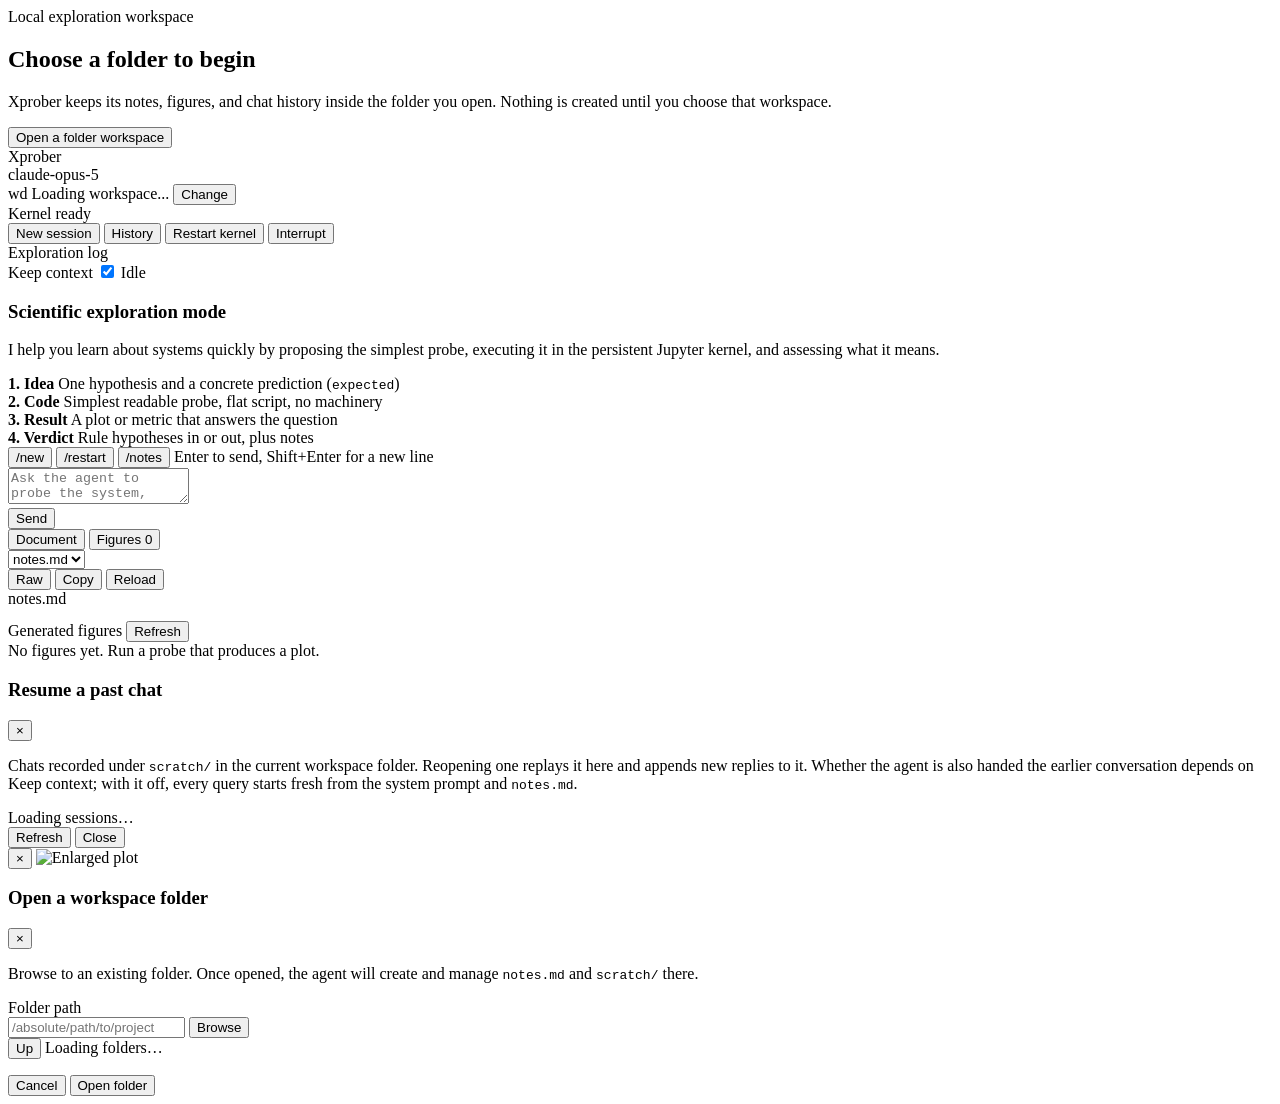
==== xprober/web/static/index.html @ b9354963 "feat: migrate and rebrand as Xprober" ====
<!DOCTYPE html>
<html lang="en">
<head>
  <meta charset="UTF-8">
  <meta name="viewport" content="width=device-width, initial-scale=1.0">
  <title>Xprober</title>
  <meta name="description" content="Local web app dashboard for hypothesis-driven scientific exploration with persistent Jupyter kernel and live markdown reader.">
  <link rel="preconnect" href="https://fonts.googleapis.com">
  <link rel="preconnect" href="https://fonts.gstatic.com" crossorigin>
  <link href="https://fonts.googleapis.com/css2?family=Architects+Daughter&family=IBM+Plex+Mono:wght@400;500;600&family=Inter:wght@400;500;600&display=swap" rel="stylesheet">
  <!-- Markdown & Code Highlighting Libraries with Fallback -->
  <link rel="stylesheet" href="https://cdn.jsdelivr.net/gh/highlightjs/cdn-release@11.9.0/build/styles/github.min.css">
  <script src="https://cdn.jsdelivr.net/npm/marked/marked.min.js"></script>
  <script src="https://cdn.jsdelivr.net/gh/highlightjs/cdn-release@11.9.0/build/highlight.min.js"></script>
  <!-- Hand-drafted chrome: rough.js frames, rough-notation annotations -->
  <script src="https://cdn.jsdelivr.net/npm/roughjs@4.6.6/bundled/rough.js"></script>
  <script src="https://cdn.jsdelivr.net/npm/rough-notation@0.5.1/lib/rough-notation.iife.js"></script>
  <link rel="stylesheet" href="/static/css/base.css">
  <link rel="stylesheet" href="/static/css/components.css">
  <link rel="stylesheet" href="/static/css/layout.css">
  <link rel="stylesheet" href="/static/css/chat.css">
  <link rel="stylesheet" href="/static/css/viewer.css">
  <link rel="stylesheet" href="/static/css/modals.css">
  <link rel="stylesheet" href="/static/css/lightbox.css">
  <link rel="stylesheet" href="/static/css/responsive.css">
</head>
<body>
  <section class="landing-screen" id="landing-screen">
    <div class="landing-card">
      <span class="landing-kicker">Local exploration workspace</span>
      <h1>Choose a folder to begin</h1>
      <p>
        Xprober keeps its notes, figures, and chat history inside the folder you open.
        Nothing is created until you choose that workspace.
      </p>
      <button class="btn btn-primary landing-open-button" id="btn-open-workspace" type="button">
        Open a folder workspace
      </button>
    </div>
  </section>

  <div class="app-container hidden" id="workspace-app">
    <!-- Top Navigation Header -->
    <header class="app-header" id="app-header">
      <div class="header-left">
        <div class="brand">
          <span class="brand-title">Xprober</span>
        </div>
        <span class="badge model-badge" id="model-badge">claude-opus-5</span>
      </div>

      <!-- Workspace Folder Selector -->
      <div class="header-center">
        <div class="workspace-pill" id="workspace-pill" title="Click to change workspace folder">
          <span class="pill-label">wd</span>
          <span class="workspace-path" id="workspace-path">Loading workspace...</span>
          <button class="btn btn-xs btn-outline" id="btn-change-folder" type="button">Change</button>
        </div>
      </div>

      <!-- Controls & Status -->
      <div class="header-right">
        <div class="status-indicator" id="kernel-status" title="Kernel status">
          <span class="status-dot green" id="kernel-dot"></span>
          <span class="status-text" id="kernel-text">Kernel ready</span>
        </div>
        <button class="btn btn-sm btn-ghost" id="btn-new-session" title="Start new session (same kernel)" type="button">
          <span>New session</span>
        </button>
        <button class="btn btn-sm btn-ghost" id="btn-history" title="Resume a past chat from this workspace" type="button">
          <span>History</span>
        </button>
        <button class="btn btn-sm btn-ghost" id="btn-restart-kernel" title="Restart Jupyter kernel (clears in-memory state)" type="button">
          <span>Restart kernel</span>
        </button>
        <button class="btn btn-sm btn-danger-outline hidden" id="btn-interrupt" title="Interrupt running probe" type="button">
          <span>Interrupt</span>
        </button>
      </div>
    </header>

    <!-- Main Split Screen -->
    <main class="split-screen" id="split-screen">
      <!-- Left Half: Chat Dashboard -->
      <section class="pane pane-chat" id="pane-chat">
        <div class="chat-header">
          <div class="pane-title">
            <span>Exploration log</span>
          </div>
          <div class="chat-header-actions">
            <label class="toggle-label switch-label" id="context-control" title="Keep the conversation across messages, as the CLI does. Off: every message starts fresh from the system prompt plus notes.md.">
              <span class="toggle-text">Keep context</span>
              <input type="checkbox" id="context-toggle" class="switch-input" checked>
              <span class="switch" aria-hidden="true"></span>
            </label>
            <span class="badge" id="chat-status-badge">Idle</span>
          </div>
        </div>

        <!-- Chat Messages -->
        <div class="chat-messages" id="chat-messages">
          <!-- Initial Welcome Card -->
          <div class="message-card system-welcome" id="system-welcome">
            <div class="welcome-header">
              <h3>Scientific exploration mode</h3>
            </div>
            <p>I help you learn about systems quickly by proposing the simplest probe, executing it in the persistent Jupyter kernel, and assessing what it means.</p>
            <div class="exploration-steps">
              <div class="step-item"><strong>1. Idea</strong> One hypothesis and a concrete prediction (<code>expected</code>)</div>
              <div class="step-item"><strong>2. Code</strong> Simplest readable probe, flat script, no machinery</div>
              <div class="step-item"><strong>3. Result</strong> A plot or metric that answers the question</div>
              <div class="step-item"><strong>4. Verdict</strong> Rule hypotheses in or out, plus notes</div>
            </div>
          </div>
        </div>

        <!-- Chat Input Form -->
        <div class="chat-input-container">
          <!-- Slash command helper chips -->
          <div class="command-chips">
            <button type="button" class="chip" data-cmd="/new">/new</button>
            <button type="button" class="chip" data-cmd="/restart">/restart</button>
            <button type="button" class="chip" data-cmd="/notes">/notes</button>
            <span class="chips-hint">Enter to send, Shift+Enter for a new line</span>
          </div>

          <form class="chat-form" id="chat-form">
            <textarea
              id="prompt-input"
              class="prompt-input"
              rows="2"
              placeholder="Ask the agent to probe the system, e.g. inspect the files in this folder, check data columns, test a model"
              required
            ></textarea>
            <div class="input-actions">
              <button type="submit" class="btn btn-primary" id="btn-send">
                <span id="send-btn-text">Send</span>
              </button>
            </div>
          </form>
        </div>
      </section>

      <!-- Draggable Gutter / Divider -->
      <div class="gutter" id="gutter" title="Drag to resize panes"></div>

      <!-- Right Half: Markdown & Media Viewer -->
      <section class="pane pane-viewer" id="pane-viewer">
        <div class="viewer-header">
          <!-- Left: Tab navigation -->
          <div class="viewer-tabs">
            <button class="tab-btn active" id="tab-doc" data-tab="doc" type="button">
              Document
            </button>
            <button class="tab-btn" id="tab-plots" data-tab="plots" type="button">
              Figures <span class="badge badge-sm" id="plots-count">0</span>
            </button>
          </div>

          <!-- Right: Document Actions -->
          <div class="viewer-actions">
            <!-- File Selector Dropdown -->
            <div class="file-selector-wrapper" id="file-selector-wrapper">
              <select id="file-select" class="file-select" title="Select markdown document">
                <option value="notes.md">notes.md</option>
              </select>
            </div>

            <!-- Raw / Rendered Toggle -->
            <button class="btn btn-xs btn-ghost" id="btn-toggle-raw" type="button" title="Toggle raw markdown / rendered view">
              Raw
            </button>

            <!-- Copy Content Button -->
            <button class="btn btn-xs btn-ghost" id="btn-copy-doc" type="button" title="Copy markdown to clipboard">
              Copy
            </button>

            <!-- Refresh Button -->
            <button class="btn btn-xs btn-ghost" id="btn-refresh-doc" type="button" title="Reload active document">
              Reload
            </button>
          </div>
        </div>

        <!-- Document Viewer Content Area -->
        <div class="viewer-content">
          <!-- Document Reader Tab View -->
          <div class="tab-view active" id="view-doc">
            <div class="doc-header-info" id="doc-header-info">
              <span class="doc-path-label" id="doc-path-label">notes.md</span>
              <span class="doc-meta-label" id="doc-meta-label"></span>
            </div>
            <article class="markdown-body" id="markdown-container">
              <!-- Rendered markdown inserted here -->
            </article>
            <pre class="raw-markdown hidden" id="raw-markdown-container"><code></code></pre>
          </div>

          <!-- Plots Gallery Tab View -->
          <div class="tab-view hidden" id="view-plots">
            <div class="plots-gallery-header">
              <span class="gallery-title">Generated figures</span>
              <button class="btn btn-xs btn-outline" id="btn-refresh-plots" type="button">Refresh</button>
            </div>
            <div class="plots-grid" id="plots-grid">
              <div class="empty-state">No figures yet. Run a probe that produces a plot.</div>
            </div>
          </div>
        </div>
      </section>
    </main>

    <!-- Chat History Modal -->
    <div class="modal-backdrop hidden" id="history-modal">
      <div class="modal-dialog modal-dialog-wide">
        <div class="modal-header">
          <h3>Resume a past chat</h3>
          <button class="modal-close" id="history-modal-close" type="button">&times;</button>
        </div>
        <div class="modal-body">
          <p class="modal-help">
            Chats recorded under <code>scratch/</code> in the current workspace folder. Reopening one replays it here and appends new replies to it. Whether the agent is also handed the earlier conversation depends on <span class="nowrap">Keep context</span>; with it off, every query starts fresh from the system prompt and <code>notes.md</code>.
          </p>
          <div class="session-list" id="session-list">
            <div class="empty-state">Loading sessions&hellip;</div>
          </div>
          <div class="modal-actions">
            <button type="button" class="btn btn-xs btn-outline" id="btn-refresh-sessions">Refresh</button>
            <button type="button" class="btn btn-ghost" id="history-modal-cancel">Close</button>
          </div>
        </div>
      </div>
    </div>

    <!-- Image Lightbox Modal -->
    <div class="lightbox-backdrop hidden" id="lightbox-modal">
      <div class="lightbox-content">
        <button class="lightbox-close" id="lightbox-close" type="button">&times;</button>
        <img id="lightbox-img" src="" alt="Enlarged plot">
        <div class="lightbox-caption" id="lightbox-caption"></div>
      </div>
    </div>
  </div>

  <!-- The workspace picker is outside #workspace-app so it remains visible
       while the dashboard is hidden on the landing screen. -->
  <div class="modal-backdrop hidden" id="folder-modal">
    <div class="modal-dialog modal-dialog-folder">
      <div class="modal-header">
        <h3 id="folder-modal-title">Open a workspace folder</h3>
        <button class="modal-close" id="modal-close" type="button">&times;</button>
      </div>
      <div class="modal-body">
        <p class="modal-help" id="folder-modal-help">
          Browse to an existing folder. Once opened, the agent will create and manage <code>notes.md</code> and <code>scratch/</code> there.
        </p>
        <form id="folder-form">
          <div class="form-group">
            <label for="new-folder-input">Folder path</label>
            <div class="folder-path-control">
              <input
                type="text"
                id="new-folder-input"
                class="form-input"
                placeholder="/absolute/path/to/project"
                required
              >
              <button type="button" class="btn btn-xs btn-outline" id="btn-folder-go">Browse</button>
            </div>
          </div>

          <div class="folder-navigator" aria-label="Folder navigator">
            <div class="folder-navigator-header">
              <button type="button" class="btn btn-xs btn-outline" id="btn-folder-up">Up</button>
              <span class="folder-navigator-path" id="folder-browser-path">Loading folders…</span>
            </div>
            <div class="folder-list" id="folder-list" role="list"></div>
          </div>
          <p class="folder-picker-error hidden" id="folder-picker-error" role="alert"></p>

          <div class="modal-actions">
            <button type="button" class="btn btn-ghost" id="modal-cancel">Cancel</button>
            <button type="submit" class="btn btn-primary" id="modal-submit">Open folder</button>
          </div>
        </form>
      </div>
    </div>
  </div>

  <script type="module" src="/static/js/main.js"></script>
  <script src="/static/js/sketch.js"></script>
</body>
</html>
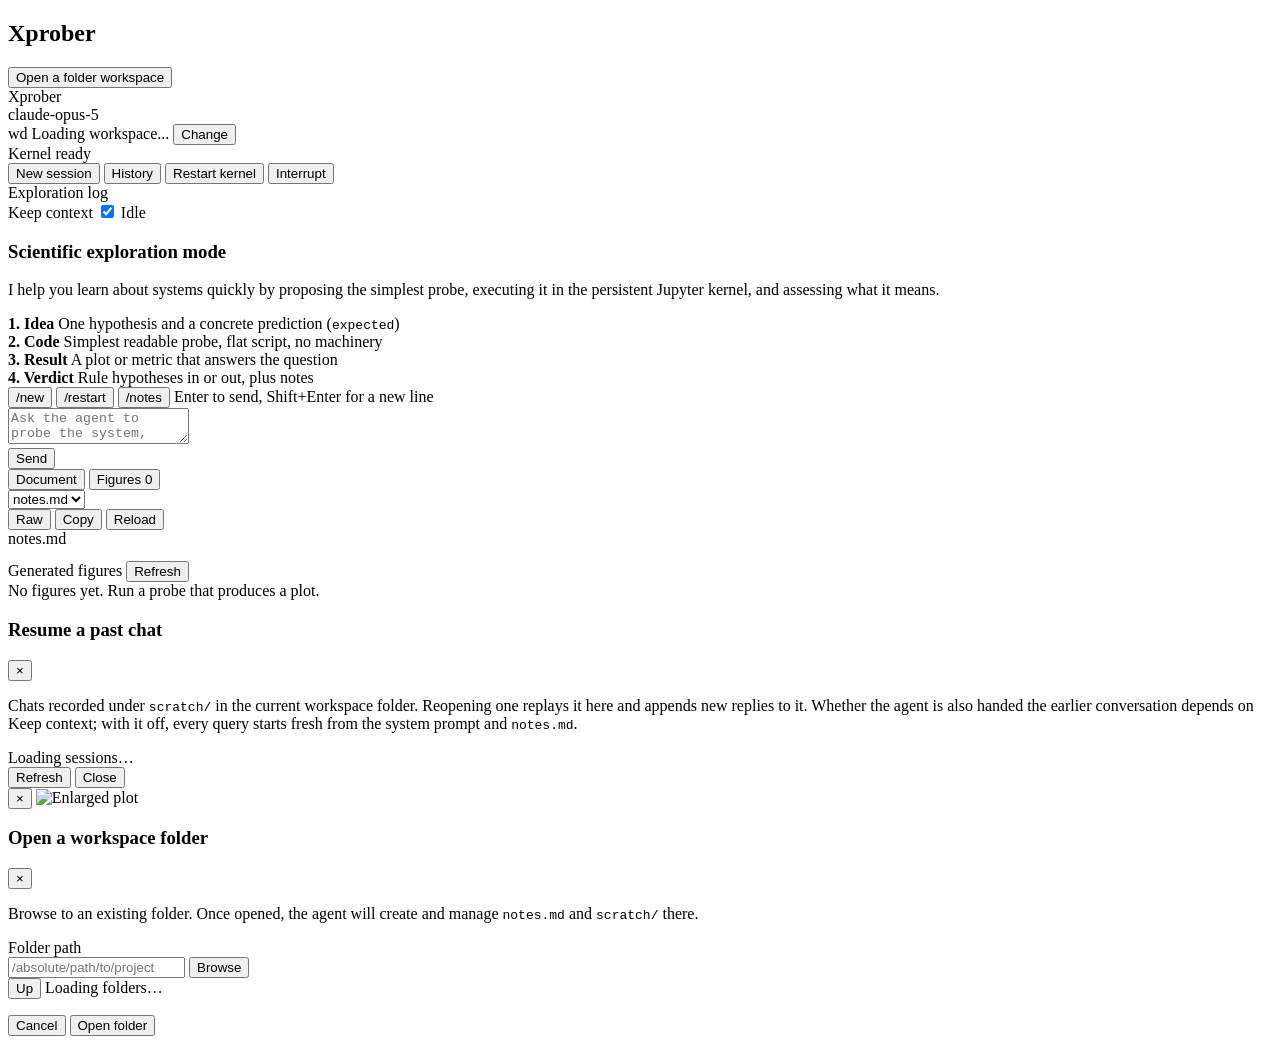
==== commit 38fc2a29: "feat: streamline workspace landing and history" ====
--- a/xprober/web/static/index.html
+++ b/xprober/web/static/index.html
@@ -27,15 +27,11 @@
 <body>
   <section class="landing-screen" id="landing-screen">
     <div class="landing-card">
-      <span class="landing-kicker">Local exploration workspace</span>
-      <h1>Choose a folder to begin</h1>
-      <p>
-        Xprober keeps its notes, figures, and chat history inside the folder you open.
-        Nothing is created until you choose that workspace.
-      </p>
+      <h1>Xprober</h1>
       <button class="btn btn-primary landing-open-button" id="btn-open-workspace" type="button">
         Open a folder workspace
       </button>
+      <div class="recent-workspaces" id="recent-workspaces" aria-label="Recent projects"></div>
     </div>
   </section>
 
@@ -288,7 +284,7 @@
     </div>
   </div>
 
-  <script type="module" src="/static/js/main.js"></script>
-  <script src="/static/js/sketch.js"></script>
+  <script type="module" src="/static/js/main.js?v=20260906-1"></script>
+  <script src="/static/js/sketch.js?v=20260906-1"></script>
 </body>
 </html>
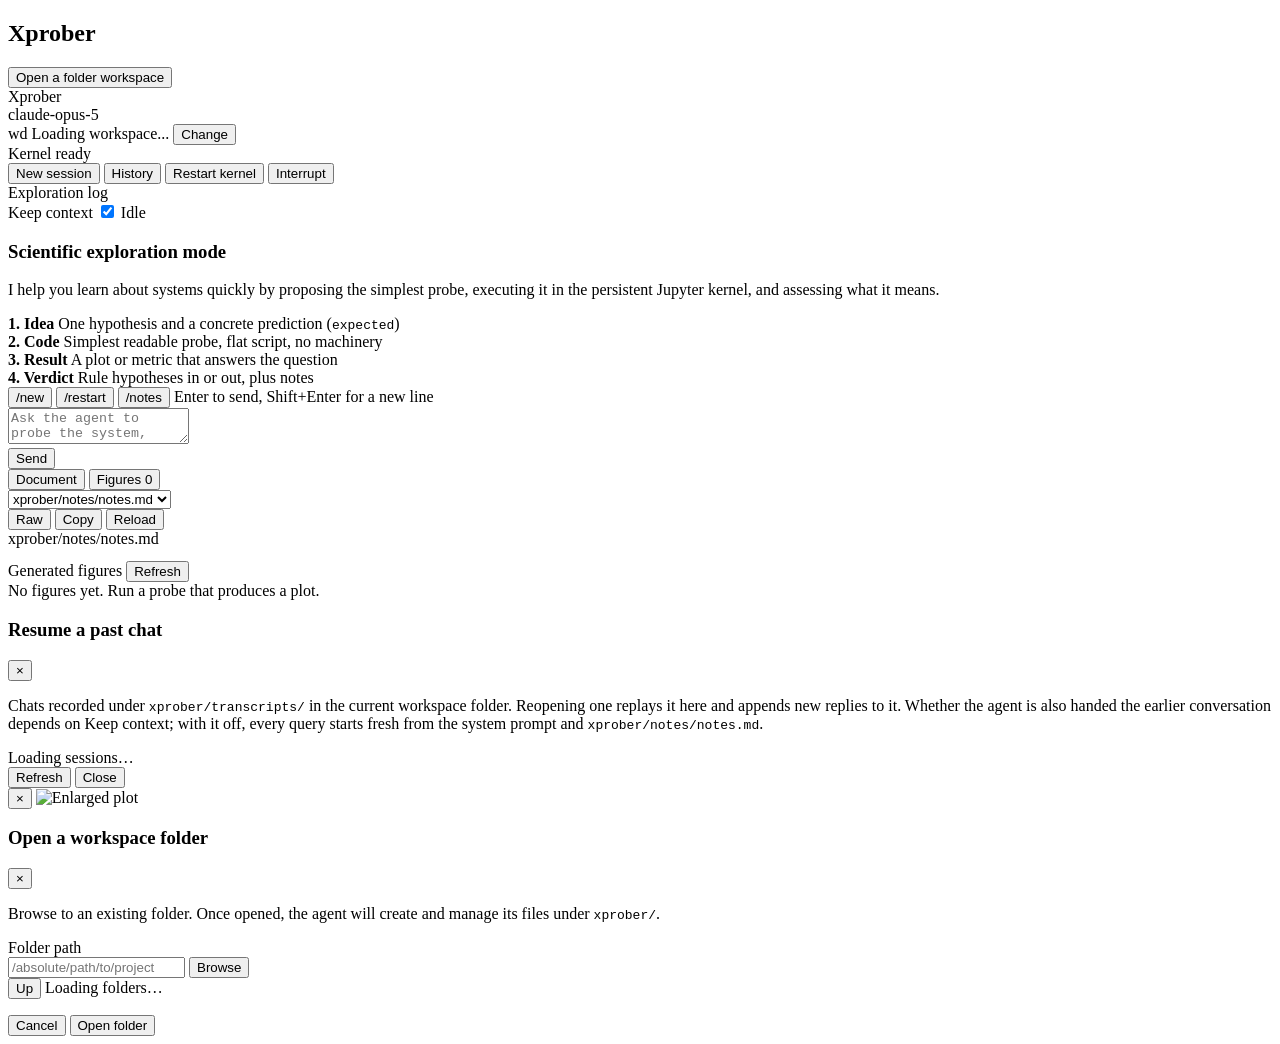
==== commit aff16cfb: "Organize Xprober workspace artifacts" ====
--- a/xprober/web/static/index.html
+++ b/xprober/web/static/index.html
@@ -84,7 +84,7 @@
             <span>Exploration log</span>
           </div>
           <div class="chat-header-actions">
-            <label class="toggle-label switch-label" id="context-control" title="Keep the conversation across messages, as the CLI does. Off: every message starts fresh from the system prompt plus notes.md.">
+            <label class="toggle-label switch-label" id="context-control" title="Keep the conversation across messages, as the CLI does. Off: every message starts fresh from the system prompt plus xprober/notes/notes.md.">
               <span class="toggle-text">Keep context</span>
               <input type="checkbox" id="context-toggle" class="switch-input" checked>
               <span class="switch" aria-hidden="true"></span>
@@ -158,7 +158,7 @@
             <!-- File Selector Dropdown -->
             <div class="file-selector-wrapper" id="file-selector-wrapper">
               <select id="file-select" class="file-select" title="Select markdown document">
-                <option value="notes.md">notes.md</option>
+                <option value="xprober/notes/notes.md">xprober/notes/notes.md</option>
               </select>
             </div>
 
@@ -184,7 +184,7 @@
           <!-- Document Reader Tab View -->
           <div class="tab-view active" id="view-doc">
             <div class="doc-header-info" id="doc-header-info">
-              <span class="doc-path-label" id="doc-path-label">notes.md</span>
+              <span class="doc-path-label" id="doc-path-label">xprober/notes/notes.md</span>
               <span class="doc-meta-label" id="doc-meta-label"></span>
             </div>
             <article class="markdown-body" id="markdown-container">
@@ -216,7 +216,7 @@
         </div>
         <div class="modal-body">
           <p class="modal-help">
-            Chats recorded under <code>scratch/</code> in the current workspace folder. Reopening one replays it here and appends new replies to it. Whether the agent is also handed the earlier conversation depends on <span class="nowrap">Keep context</span>; with it off, every query starts fresh from the system prompt and <code>notes.md</code>.
+            Chats recorded under <code>xprober/transcripts/</code> in the current workspace folder. Reopening one replays it here and appends new replies to it. Whether the agent is also handed the earlier conversation depends on <span class="nowrap">Keep context</span>; with it off, every query starts fresh from the system prompt and <code>xprober/notes/notes.md</code>.
           </p>
           <div class="session-list" id="session-list">
             <div class="empty-state">Loading sessions&hellip;</div>
@@ -249,7 +249,7 @@
       </div>
       <div class="modal-body">
         <p class="modal-help" id="folder-modal-help">
-          Browse to an existing folder. Once opened, the agent will create and manage <code>notes.md</code> and <code>scratch/</code> there.
+          Browse to an existing folder. Once opened, the agent will create and manage its files under <code>xprober/</code>.
         </p>
         <form id="folder-form">
           <div class="form-group">
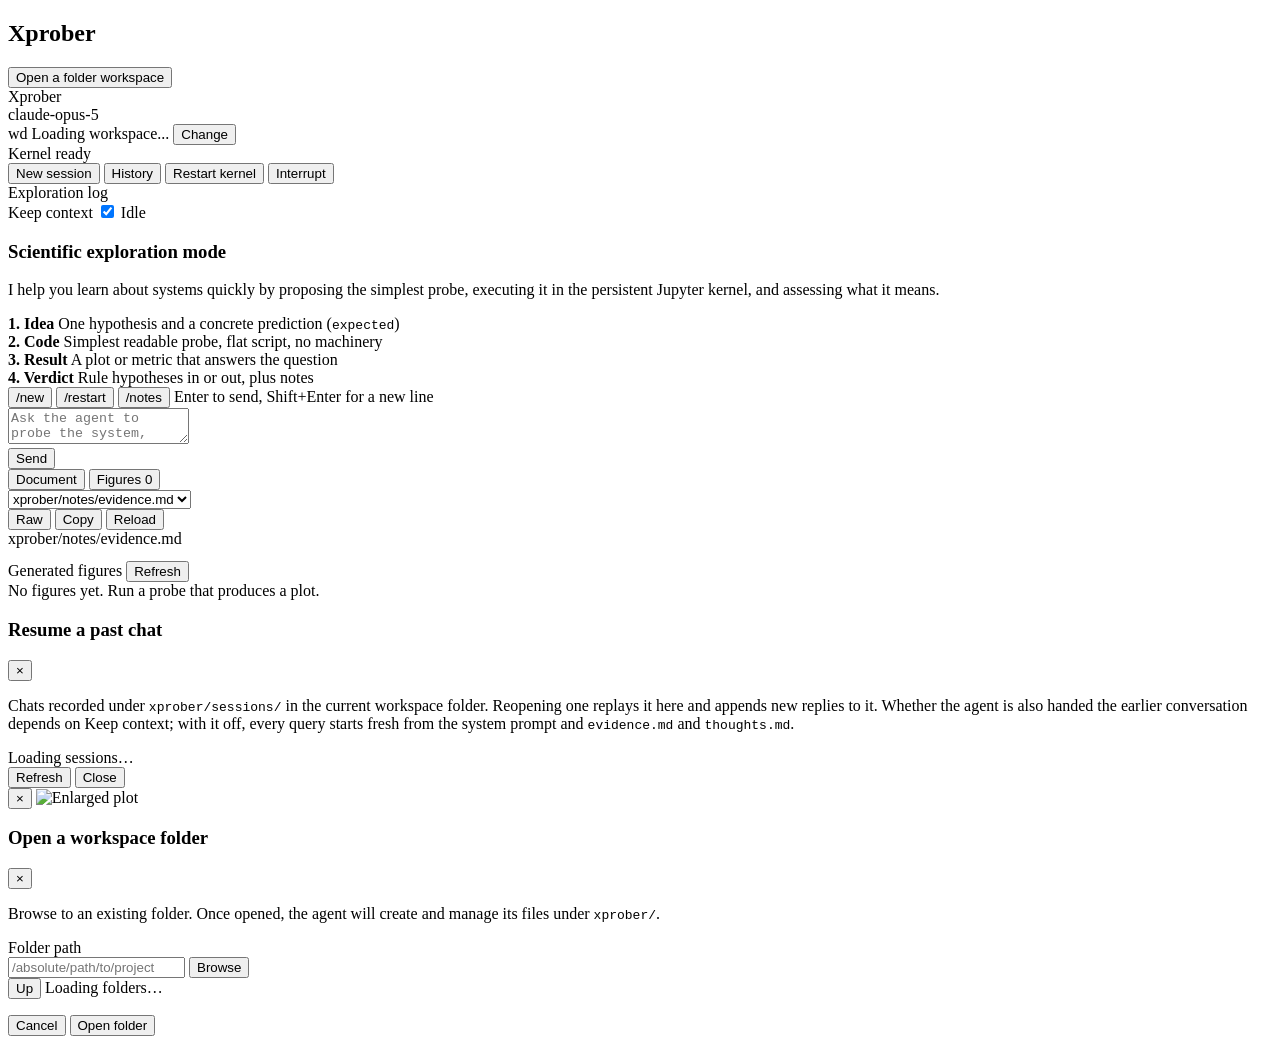
==== commit 29097da6: "Add citable scientific records" ====
--- a/xprober/web/static/index.html
+++ b/xprober/web/static/index.html
@@ -84,7 +84,7 @@
             <span>Exploration log</span>
           </div>
           <div class="chat-header-actions">
-            <label class="toggle-label switch-label" id="context-control" title="Keep the conversation across messages, as the CLI does. Off: every message starts fresh from the system prompt plus xprober/notes/notes.md.">
+            <label class="toggle-label switch-label" id="context-control" title="Keep the conversation across messages, as the CLI does. Off: every message starts fresh from the system prompt plus evidence.md and thoughts.md.">
               <span class="toggle-text">Keep context</span>
               <input type="checkbox" id="context-toggle" class="switch-input" checked>
               <span class="switch" aria-hidden="true"></span>
@@ -158,7 +158,7 @@
             <!-- File Selector Dropdown -->
             <div class="file-selector-wrapper" id="file-selector-wrapper">
               <select id="file-select" class="file-select" title="Select markdown document">
-                <option value="xprober/notes/notes.md">xprober/notes/notes.md</option>
+                <option value="xprober/notes/evidence.md">xprober/notes/evidence.md</option>
               </select>
             </div>
 
@@ -184,7 +184,7 @@
           <!-- Document Reader Tab View -->
           <div class="tab-view active" id="view-doc">
             <div class="doc-header-info" id="doc-header-info">
-              <span class="doc-path-label" id="doc-path-label">xprober/notes/notes.md</span>
+              <span class="doc-path-label" id="doc-path-label">xprober/notes/evidence.md</span>
               <span class="doc-meta-label" id="doc-meta-label"></span>
             </div>
             <article class="markdown-body" id="markdown-container">
@@ -216,7 +216,7 @@
         </div>
         <div class="modal-body">
           <p class="modal-help">
-            Chats recorded under <code>xprober/transcripts/</code> in the current workspace folder. Reopening one replays it here and appends new replies to it. Whether the agent is also handed the earlier conversation depends on <span class="nowrap">Keep context</span>; with it off, every query starts fresh from the system prompt and <code>xprober/notes/notes.md</code>.
+            Chats recorded under <code>xprober/sessions/</code> in the current workspace folder. Reopening one replays it here and appends new replies to it. Whether the agent is also handed the earlier conversation depends on <span class="nowrap">Keep context</span>; with it off, every query starts fresh from the system prompt and <code>evidence.md</code> and <code>thoughts.md</code>.
           </p>
           <div class="session-list" id="session-list">
             <div class="empty-state">Loading sessions&hellip;</div>
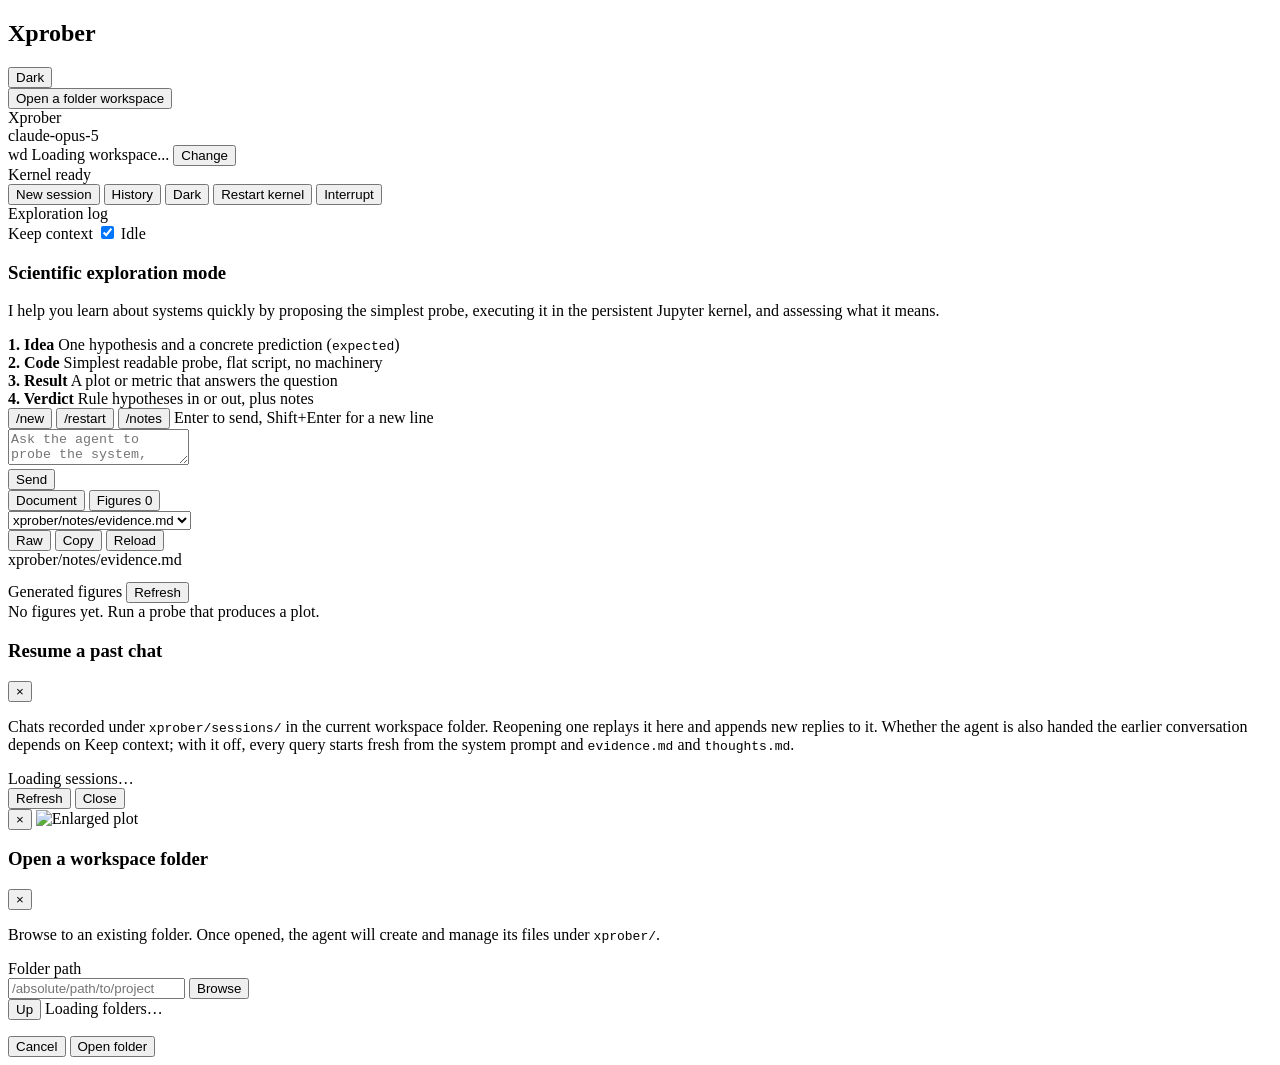
==== commit e7ff7cd7: "Add persistent dark mode" ====
--- a/xprober/web/static/index.html
+++ b/xprober/web/static/index.html
@@ -3,8 +3,20 @@
 <head>
   <meta charset="UTF-8">
   <meta name="viewport" content="width=device-width, initial-scale=1.0">
+  <meta name="color-scheme" content="light dark">
   <title>Xprober</title>
   <meta name="description" content="Local web app dashboard for hypothesis-driven scientific exploration with persistent Jupyter kernel and live markdown reader.">
+  <script>
+    (() => {
+      const key = "xprober.theme";
+      let theme = null;
+      try { theme = window.localStorage.getItem(key); } catch (error) { /* use system preference */ }
+      if (theme !== "light" && theme !== "dark") {
+        theme = window.matchMedia?.("(prefers-color-scheme: dark)").matches ? "dark" : "light";
+      }
+      document.documentElement.dataset.theme = theme;
+    })();
+  </script>
   <link rel="preconnect" href="https://fonts.googleapis.com">
   <link rel="preconnect" href="https://fonts.gstatic.com" crossorigin>
   <link href="https://fonts.googleapis.com/css2?family=Architects+Daughter&family=IBM+Plex+Mono:wght@400;500;600&family=Inter:wght@400;500;600&display=swap" rel="stylesheet">
@@ -27,7 +39,10 @@
 <body>
   <section class="landing-screen" id="landing-screen">
     <div class="landing-card">
-      <h1>Xprober</h1>
+      <div class="landing-heading">
+        <h1>Xprober</h1>
+        <button class="btn btn-xs btn-ghost theme-toggle" type="button" data-theme-toggle>Dark</button>
+      </div>
       <button class="btn btn-primary landing-open-button" id="btn-open-workspace" type="button">
         Open a folder workspace
       </button>
@@ -66,6 +81,7 @@
         <button class="btn btn-sm btn-ghost" id="btn-history" title="Resume a past chat from this workspace" type="button">
           <span>History</span>
         </button>
+        <button class="btn btn-sm btn-ghost theme-toggle" type="button" data-theme-toggle>Dark</button>
         <button class="btn btn-sm btn-ghost" id="btn-restart-kernel" title="Restart Jupyter kernel (clears in-memory state)" type="button">
           <span>Restart kernel</span>
         </button>
@@ -284,7 +300,7 @@
     </div>
   </div>
 
-  <script type="module" src="/static/js/main.js?v=20260906-1"></script>
-  <script src="/static/js/sketch.js?v=20260906-1"></script>
+  <script type="module" src="/static/js/main.js?v=20260908-1"></script>
+  <script src="/static/js/sketch.js?v=20260908-1"></script>
 </body>
 </html>
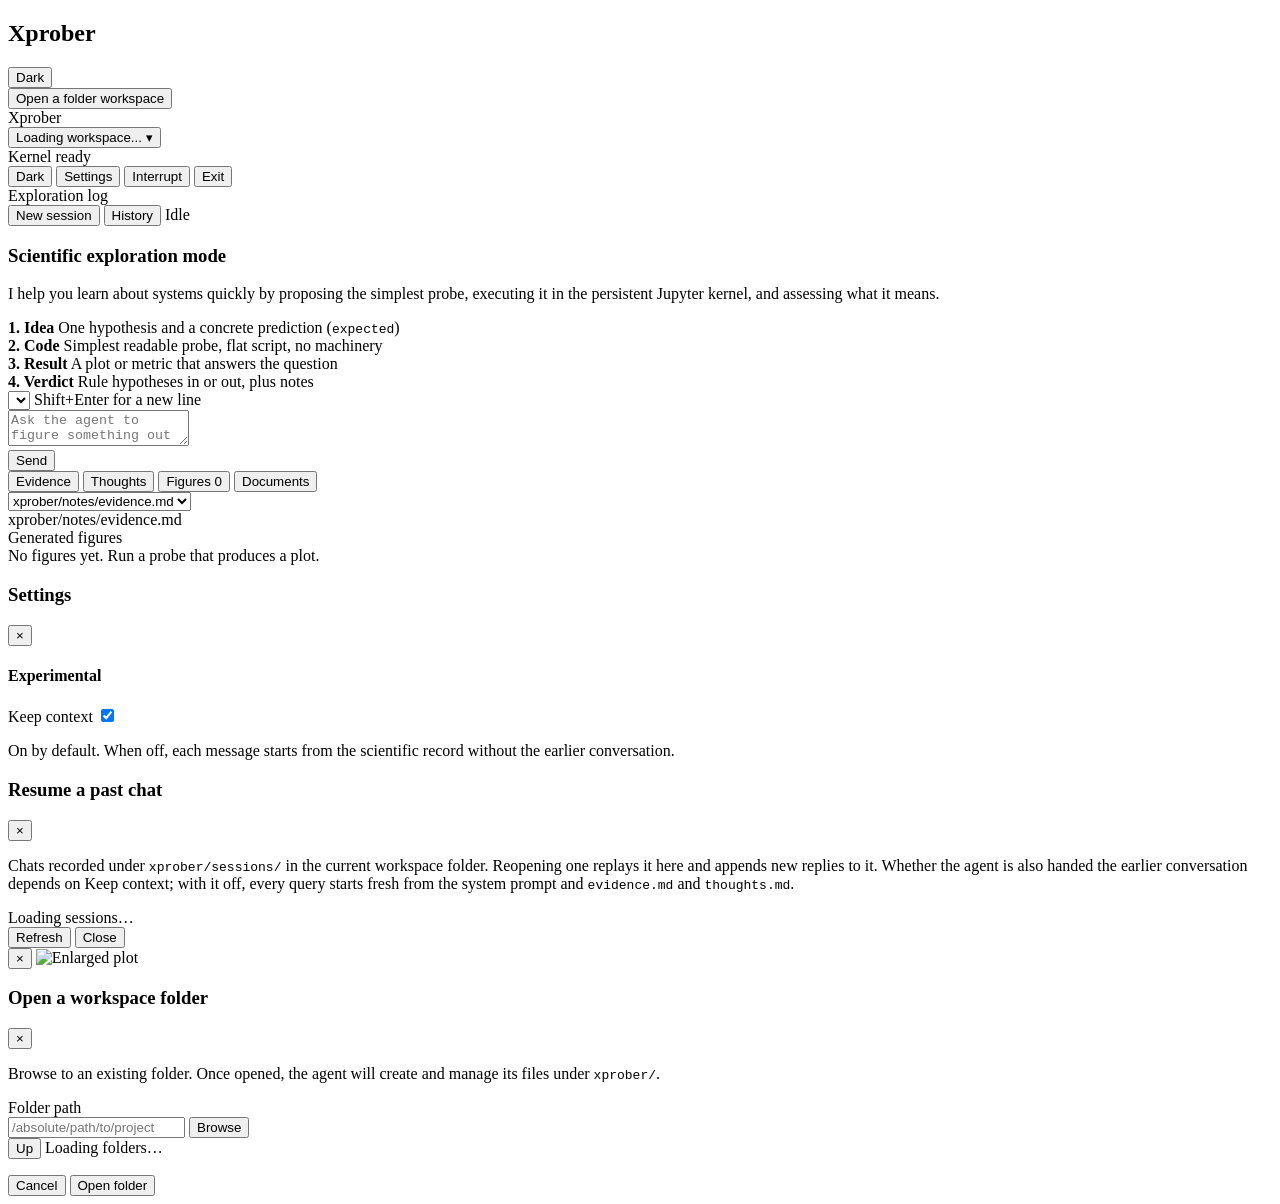
==== commit b12de32d: "Simplify exploration UI and discover available Claude models" ====
--- a/xprober/web/static/index.html
+++ b/xprober/web/static/index.html
@@ -57,16 +57,10 @@
         <div class="brand">
           <span class="brand-title">Xprober</span>
         </div>
-        <span class="badge model-badge" id="model-badge">claude-opus-5</span>
-      </div>
-
-      <!-- Workspace Folder Selector -->
-      <div class="header-center">
-        <div class="workspace-pill" id="workspace-pill" title="Click to change workspace folder">
-          <span class="pill-label">wd</span>
+        <button type="button" class="workspace-pill" id="workspace-pill" title="Change workspace folder">
           <span class="workspace-path" id="workspace-path">Loading workspace...</span>
-          <button class="btn btn-xs btn-outline" id="btn-change-folder" type="button">Change</button>
-        </div>
+          <span aria-hidden="true">▾</span>
+        </button>
       </div>
 
       <!-- Controls & Status -->
@@ -75,19 +69,12 @@
           <span class="status-dot green" id="kernel-dot"></span>
           <span class="status-text" id="kernel-text">Kernel ready</span>
         </div>
-        <button class="btn btn-sm btn-ghost" id="btn-new-session" title="Start new session (same kernel)" type="button">
-          <span>New session</span>
-        </button>
-        <button class="btn btn-sm btn-ghost" id="btn-history" title="Resume a past chat from this workspace" type="button">
-          <span>History</span>
-        </button>
         <button class="btn btn-sm btn-ghost theme-toggle" type="button" data-theme-toggle>Dark</button>
-        <button class="btn btn-sm btn-ghost" id="btn-restart-kernel" title="Restart Jupyter kernel (clears in-memory state)" type="button">
-          <span>Restart kernel</span>
-        </button>
+        <button class="btn btn-sm btn-ghost" id="btn-settings" type="button">Settings</button>
         <button class="btn btn-sm btn-danger-outline hidden" id="btn-interrupt" title="Interrupt running probe" type="button">
           <span>Interrupt</span>
         </button>
+        <button class="btn btn-sm btn-danger-outline" id="btn-exit" type="button">Exit</button>
       </div>
     </header>
 
@@ -100,11 +87,8 @@
             <span>Exploration log</span>
           </div>
           <div class="chat-header-actions">
-            <label class="toggle-label switch-label" id="context-control" title="Keep the conversation across messages, as the CLI does. Off: every message starts fresh from the system prompt plus evidence.md and thoughts.md.">
-              <span class="toggle-text">Keep context</span>
-              <input type="checkbox" id="context-toggle" class="switch-input" checked>
-              <span class="switch" aria-hidden="true"></span>
-            </label>
+            <button class="btn btn-xs btn-ghost" id="btn-new-session" title="Start a new session with a fresh kernel" type="button">New session</button>
+            <button class="btn btn-xs btn-ghost" id="btn-history" type="button">History</button>
             <span class="badge" id="chat-status-badge">Idle</span>
           </div>
         </div>
@@ -130,10 +114,8 @@
         <div class="chat-input-container">
           <!-- Slash command helper chips -->
           <div class="command-chips">
-            <button type="button" class="chip" data-cmd="/new">/new</button>
-            <button type="button" class="chip" data-cmd="/restart">/restart</button>
-            <button type="button" class="chip" data-cmd="/notes">/notes</button>
-            <span class="chips-hint">Enter to send, Shift+Enter for a new line</span>
+            <select id="model-select" class="file-select" aria-label="Model for next message"></select>
+            <span class="chips-hint">Shift+Enter for a new line</span>
           </div>
 
           <form class="chat-form" id="chat-form">
@@ -141,7 +123,7 @@
               id="prompt-input"
               class="prompt-input"
               rows="2"
-              placeholder="Ask the agent to probe the system, e.g. inspect the files in this folder, check data columns, test a model"
+              placeholder="Ask the agent to figure something out"
               required
             ></textarea>
             <div class="input-actions">
@@ -161,37 +143,23 @@
         <div class="viewer-header">
           <!-- Left: Tab navigation -->
           <div class="viewer-tabs">
-            <button class="tab-btn active" id="tab-doc" data-tab="doc" type="button">
-              Document
-            </button>
+            <button class="tab-btn active" id="tab-evidence" data-tab="evidence" type="button">Evidence</button>
+            <button class="tab-btn" id="tab-thoughts" data-tab="thoughts" type="button">Thoughts</button>
             <button class="tab-btn" id="tab-plots" data-tab="plots" type="button">
               Figures <span class="badge badge-sm" id="plots-count">0</span>
             </button>
+            <button class="tab-btn" id="tab-doc" data-tab="doc" type="button">Documents</button>
           </div>
 
           <!-- Right: Document Actions -->
           <div class="viewer-actions">
             <!-- File Selector Dropdown -->
-            <div class="file-selector-wrapper" id="file-selector-wrapper">
+            <div class="file-selector-wrapper hidden" id="file-selector-wrapper">
               <select id="file-select" class="file-select" title="Select markdown document">
                 <option value="xprober/notes/evidence.md">xprober/notes/evidence.md</option>
               </select>
             </div>
 
-            <!-- Raw / Rendered Toggle -->
-            <button class="btn btn-xs btn-ghost" id="btn-toggle-raw" type="button" title="Toggle raw markdown / rendered view">
-              Raw
-            </button>
-
-            <!-- Copy Content Button -->
-            <button class="btn btn-xs btn-ghost" id="btn-copy-doc" type="button" title="Copy markdown to clipboard">
-              Copy
-            </button>
-
-            <!-- Refresh Button -->
-            <button class="btn btn-xs btn-ghost" id="btn-refresh-doc" type="button" title="Reload active document">
-              Reload
-            </button>
           </div>
         </div>
 
@@ -206,14 +174,12 @@
             <article class="markdown-body" id="markdown-container">
               <!-- Rendered markdown inserted here -->
             </article>
-            <pre class="raw-markdown hidden" id="raw-markdown-container"><code></code></pre>
           </div>
 
           <!-- Plots Gallery Tab View -->
           <div class="tab-view hidden" id="view-plots">
             <div class="plots-gallery-header">
               <span class="gallery-title">Generated figures</span>
-              <button class="btn btn-xs btn-outline" id="btn-refresh-plots" type="button">Refresh</button>
             </div>
             <div class="plots-grid" id="plots-grid">
               <div class="empty-state">No figures yet. Run a probe that produces a plot.</div>
@@ -222,6 +188,24 @@
         </div>
       </section>
     </main>
+
+    <div class="modal-backdrop hidden" id="settings-modal">
+      <div class="modal-dialog">
+        <div class="modal-header">
+          <h3>Settings</h3>
+          <button class="modal-close" id="settings-close" aria-label="Close settings" type="button">&times;</button>
+        </div>
+        <div class="modal-body">
+          <h4>Experimental</h4>
+          <label class="toggle-label switch-label">
+            <span>Keep context</span>
+            <input type="checkbox" id="context-toggle" class="switch-input" checked>
+            <span class="switch" aria-hidden="true"></span>
+          </label>
+          <p class="modal-help">On by default. When off, each message starts from the scientific record without the earlier conversation.</p>
+        </div>
+      </div>
+    </div>
 
     <!-- Chat History Modal -->
     <div class="modal-backdrop hidden" id="history-modal">
